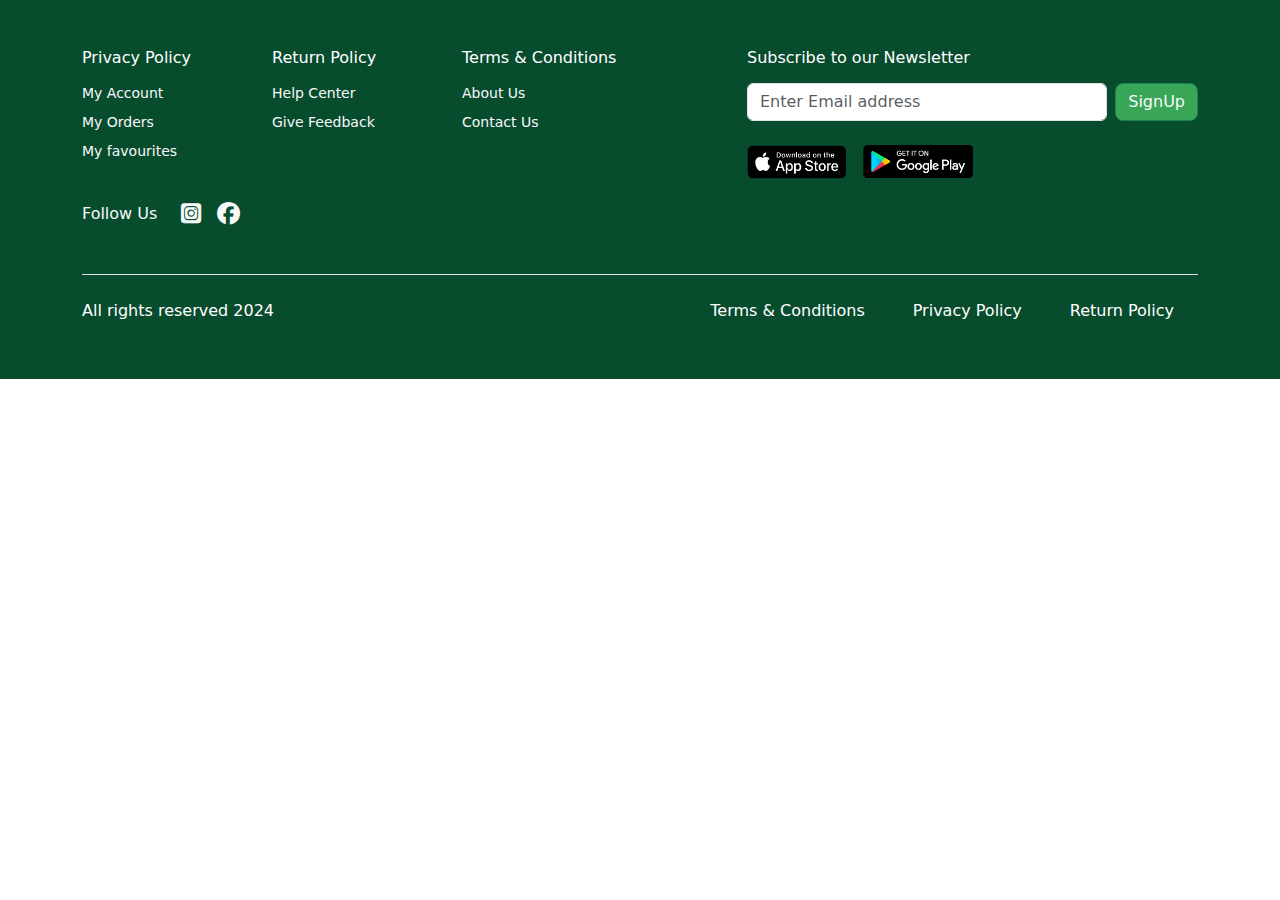
==== footer.html @ 895dc906 "Footer.html and Footer.css added" ====
<!DOCTYPE html>
<html lang="en">
  <head>
    <meta charset="UTF-8" />
    <meta name="viewport" content="width=device-width, initial-scale=1.0" />
    <title>Document</title>
    <link
      href="https://cdn.jsdelivr.net/npm/bootstrap@5.3.3/dist/css/bootstrap.min.css"
      rel="stylesheet"
      integrity="sha384-QWTKZyjpPEjISv5WaRU9OFeRpok6YctnYmDr5pNlyT2bRjXh0JMhjY6hW+ALEwIH"
      crossorigin="anonymous"
    />
    <link
      rel="stylesheet"
      href="https://cdnjs.cloudflare.com/ajax/libs/font-awesome/6.5.0/css/all.min.css"
    />

    <link rel="stylesheet" href="footer.css" />
  </head>
  <body>
    <div class="container-fluid">
      <div class="container">
        <footer class="pt-5">
          <div class="row">
            <div class="col-12 col-md-6">
              <div class="row">
                <div class="col-6 col-md-4 mb-3">
                  <h6>Privacy Policy</h6>
                  <ul class="nav flex-column">
                    <li class="nav-item mb-2">
                      <a href="#" class="nav-link p-0 text-light mt-2"
                        >My Account</a
                      >
                    </li>
                    <li class="nav-item mb-2">
                      <a href="#" class="nav-link p-0 text-light">My Orders</a>
                    </li>
                    <li class="nav-item mb-2">
                      <a href="#" class="nav-link p-0 text-light"
                        >My favourites</a
                      >
                    </li>
                  </ul>
                </div>

                <div class="col-6 col-md-4 mb-2">
                  <h6>Return Policy</h6>
                  <ul class="nav flex-column">
                    <li class="nav-item mb-2">
                      <a href="#" class="nav-link p-0 text-light mt-2"
                        >Help Center</a
                      >
                    </li>
                    <li class="nav-item mb-2">
                      <a href="#" class="nav-link p-0 text-light"
                        >Give Feedback</a
                      >
                    </li>
                  </ul>
                </div>

                <div class="col-6 col-md-4 mb-2">
                  <h6>Terms & Conditions</h6>
                  <ul class="nav flex-column">
                    <li class="nav-item mb-2">
                      <a href="#" class="nav-link p-0 text-light mt-2"
                        >About Us</a
                      >
                    </li>
                    <li class="nav-item mb-2">
                      <a href="#" class="nav-link p-0 text-light">Contact Us</a>
                    </li>
                  </ul>
                </div>
                <div class="d-flex gap-3 pt-3 mb-2">
                  <p class="me-2 text-light">Follow Us</p>
                  <a href="www.instagram.com" target="_blank">
                    <i
                      class="fa-brands fa-square-instagram text-light"
                      style="font-size: 23px"
                    ></i>
                  </a>
                  <a href="www.facebook.com" target="_blank">
                    <i
                      class="fab fa-facebook social-icon text-light"
                      style="font-size: 23px"
                    ></i>
                  </a>
                </div>
              </div>
            </div>

            <div class="col-md-5 offset-md-1">
              <form>
                <h6>Subscribe to our Newsletter</h6>

                <div class="d-flex flex-column flex-sm-row w-100 gap-2 mt-3">
                  <label for="newsletter1" class="visually-hidden"
                    >Email address</label
                  >
                  <input
                    id="newsletter1"
                    type="text"
                    class="form-control rounded-2"
                    placeholder="Enter Email address"
                  />
                  <button
                    class="SignUp btn btn-success text-light rounded-3"
                    type="button"
                  >
                    SignUp
                  </button>
                </div>

                <div
                  class="mt-4 d-flex justify-content-center justify-content-md-start gap-3"
                >
                  <a href="" target="_blank">
                    <img
                      src="images/app-store.png"
                      alt="App store"
                      width="100px"
                      height="40px"
                      class="img-fluid"
                    />
                  </a>

                  <a href="" target="_blank">
                    <img
                      src="images/google-play.png"
                      alt="Play store"
                      width="110px"
                      height="40px"
                      class="img-fluid"
                    />
                  </a>
                </div>
              </form>
            </div>
          </div>

          <div
            class="d-flex flex-column flex-sm-row justify-content-between py-4 my-4 border-top"
          >
            <p class="text-center">All rights reserved 2024</p>
            <ul class="list-unstyled d-flex">
              <li class="px-4">
                <p>Terms & Conditions</p>
              </li>
              <li class="px-4">
                <p>Privacy Policy</p>
              </li>
              <li class="px-4">
                <p>Return Policy</p>
              </li>
            </ul>
          </div>
        </footer>
      </div>
    </div>
  </body>
  <script
    src="https://cdn.jsdelivr.net/npm/bootstrap@5.0.2/dist/js/bootstrap.bundle.min.js"
    integrity="sha384-MrcW6ZMFYlzcLA8Nl+NtUVF0sA7MsXsP1UyJoMp4YLEuNSfAP+JcXn/tWtIaxVXM"
    crossorigin="anonymous"
  ></script>
</html>
---- footer.css ----
.container-fluid{
    background-color: #084C2E;
    color: white;
}
.SignUp{
    background-color: #39A657;
}

.nav-link{
    font-size: 14px;
}
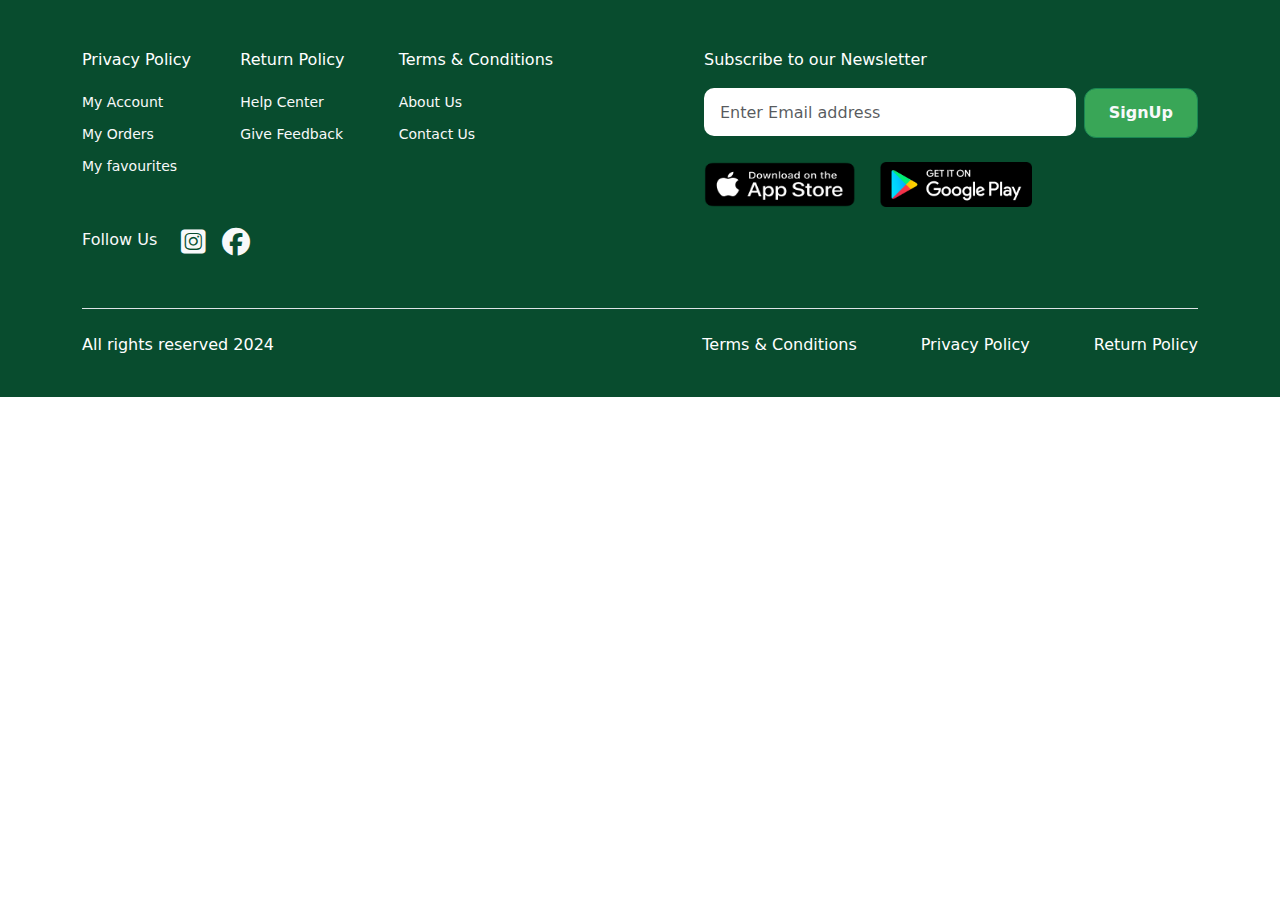
==== commit d69b16d7: "updated footer.html and footer.css" ====
--- a/footer.html
+++ b/footer.html
@@ -18,110 +18,102 @@
     <link rel="stylesheet" href="footer.css" />
   </head>
   <body>
-    <div class="container-fluid">
+    <!--Our Key Features  -->
+
+    <section class="footer-section">
       <div class="container">
         <footer class="pt-5">
           <div class="row">
-            <div class="col-12 col-md-6">
+            <!--Row 1 of 1-->
+            <div class="col-12 col-md-5">
               <div class="row">
-                <div class="col-6 col-md-4 mb-3">
-                  <h6>Privacy Policy</h6>
-                  <ul class="nav flex-column">
-                    <li class="nav-item mb-2">
-                      <a href="#" class="nav-link p-0 text-light mt-2"
-                        >My Account</a
-                      >
-                    </li>
-                    <li class="nav-item mb-2">
-                      <a href="#" class="nav-link p-0 text-light">My Orders</a>
-                    </li>
-                    <li class="nav-item mb-2">
-                      <a href="#" class="nav-link p-0 text-light"
-                        >My favourites</a
-                      >
-                    </li>
-                  </ul>
+                <!--Row 1 of 2-->
+                <div class="col-6 col-md-4 mb-4">
+                  <div class="legal-links">Privacy Policy</div>
+                  <div class="legal-links-items">
+                    <a href="#" class="nav-link text-light">My Account</a>
+
+                    <a href="#" class="nav-link text-light">My Orders</a>
+
+                    <a href="#" class="nav-link text-light">My favourites</a>
+                  </div>
                 </div>
+                <!--Row 2 of 2-->
+                <div class="col-6 col-md-4">
+                  <div class="legal-links">Return Policy</div>
+                  <div class="legal-links-items">
+                    <a href="#" class="nav-link p-0 text-light mt-2"
+                      >Help Center</a
+                    >
 
-                <div class="col-6 col-md-4 mb-2">
-                  <h6>Return Policy</h6>
-                  <ul class="nav flex-column">
-                    <li class="nav-item mb-2">
-                      <a href="#" class="nav-link p-0 text-light mt-2"
-                        >Help Center</a
-                      >
-                    </li>
-                    <li class="nav-item mb-2">
-                      <a href="#" class="nav-link p-0 text-light"
-                        >Give Feedback</a
-                      >
-                    </li>
-                  </ul>
+                    <a href="#" class="nav-link p-0 text-light"
+                      >Give Feedback</a
+                    >
+                  </div>
                 </div>
+                <!--Row 3 of 2-->
+                <div class="col-6 col-md-4">
+                  <div class="legal-links">Terms & Conditions</div>
+                  <div class="legal-links-items">
+                    <a href="#" class="nav-link p-0 text-light mt-2"
+                      >About Us</a
+                    >
 
-                <div class="col-6 col-md-4 mb-2">
-                  <h6>Terms & Conditions</h6>
-                  <ul class="nav flex-column">
-                    <li class="nav-item mb-2">
-                      <a href="#" class="nav-link p-0 text-light mt-2"
-                        >About Us</a
-                      >
-                    </li>
-                    <li class="nav-item mb-2">
-                      <a href="#" class="nav-link p-0 text-light">Contact Us</a>
-                    </li>
-                  </ul>
+                    <a href="#" class="nav-link p-0 text-light">Contact Us</a>
+                  </div>
                 </div>
-                <div class="d-flex gap-3 pt-3 mb-2">
-                  <p class="me-2 text-light">Follow Us</p>
-                  <a href="www.instagram.com" target="_blank">
-                    <i
-                      class="fa-brands fa-square-instagram text-light"
-                      style="font-size: 23px"
-                    ></i>
-                  </a>
-                  <a href="www.facebook.com" target="_blank">
-                    <i
-                      class="fab fa-facebook social-icon text-light"
-                      style="font-size: 23px"
-                    ></i>
-                  </a>
+                <!--Row 4 of 2-->
+                <div class="try d-flex gap-3 mt-3 pb-3">
+                  <div class="social-links-header">
+                    <p class="me-2 text-light">Follow Us</p>
+                  </div>
+                  <div class="social-links d-flex gap-3">
+                    <a href="www.instagra m.com" target="_blank">
+                      <i
+                        class="fa-brands fa-square-instagram text-light fs-3"
+                      ></i>
+                    </a>
+                    <a href="www.facebook.com" target="_blank">
+                      <i
+                        class="fab fa-facebook social-icon text-light fs-3"
+                      ></i>
+                    </a>
+                  </div>
                 </div>
               </div>
             </div>
-
-            <div class="col-md-5 offset-md-1">
-              <form>
-                <h6>Subscribe to our Newsletter</h6>
-
-                <div class="d-flex flex-column flex-sm-row w-100 gap-2 mt-3">
-                  <label for="newsletter1" class="visually-hidden"
-                    >Email address</label
-                  >
-                  <input
-                    id="newsletter1"
-                    type="text"
-                    class="form-control rounded-2"
-                    placeholder="Enter Email address"
-                  />
-                  <button
-                    class="SignUp btn btn-success text-light rounded-3"
-                    type="button"
-                  >
-                    SignUp
-                  </button>
-                </div>
+            <!--Row 2 of 1-->
+            <div class="col-md-6 ms-auto">
+              <div class="search ms-auto">
+                <div class="search-title">Subscribe to our Newsletter</div>
+                <form>
+                  <div class="d-flex flex-sm-row gap-2 mt-3">
+                    <label for="newsletter1" class="visually-hidden"
+                      >Email address</label
+                    >
+                    <input
+                      id="newsletter1"
+                      type="text"
+                      class="form-control"
+                      placeholder="Enter Email address"
+                    />
+                    <button
+                      class="SignUp btn btn-success text-light"
+                      type="button"
+                    >
+                      SignUp
+                    </button>
+                  </div>
+                </form>
 
                 <div
-                  class="mt-4 d-flex justify-content-center justify-content-md-start gap-3"
+                  class="mt-4 d-flex justify-content-center justify-content-md-start gap-4 mb-4"
                 >
                   <a href="" target="_blank">
                     <img
                       src="images/app-store.png"
                       alt="App store"
-                      width="100px"
-                      height="40px"
-                      class="img-fluid"
+                      class="img-fluid store"
                     />
                   </a>
 
@@ -129,13 +121,11 @@
                     <img
                       src="images/google-play.png"
                       alt="Play store"
-                      width="110px"
-                      height="40px"
-                      class="img-fluid"
+                      class="img-fluid store"
                     />
                   </a>
                 </div>
-              </form>
+              </div>
             </div>
           </div>
 
@@ -143,21 +133,19 @@
             class="d-flex flex-column flex-sm-row justify-content-between py-4 my-4 border-top"
           >
             <p class="text-center">All rights reserved 2024</p>
-            <ul class="list-unstyled d-flex">
-              <li class="px-4">
-                <p>Terms & Conditions</p>
-              </li>
-              <li class="px-4">
-                <p>Privacy Policy</p>
-              </li>
-              <li class="px-4">
-                <p>Return Policy</p>
-              </li>
-            </ul>
+            <div
+              class="policy list-unstyled justify-content-center justify-content-sm-end d-flex"
+            >
+              <p class="ps-1">Terms & Conditions</p>
+
+              <p class="policy-list">Privacy Policy</p>
+
+              <p class="policy-list">Return Policy</p>
+            </div>
           </div>
         </footer>
       </div>
-    </div>
+    </section>
   </body>
   <script
     src="https://cdn.jsdelivr.net/npm/bootstrap@5.0.2/dist/js/bootstrap.bundle.min.js"
--- a/footer.css
+++ b/footer.css
@@ -1,11 +1,105 @@
-.container-fluid{
+/* Global Footer */
+
+.footer-section{
     background-color: #084C2E;
-    color: white;
+    color: #FFFFFF;
 }
-.SignUp{
-    background-color: #39A657;
+
+
+/* Row 1 0f 1 CSS */
+
+.legal-links{
+  font-size: 16px;
+  font-weight: 500;
+  line-height: 24px;
+  margin-bottom: 20px;
+  white-space: nowrap;
+}
+
+.legal-links-items{
+  font-size: 14px;
+  font-weight: 400;
+  line-height: 20px;
+  margin-right: 13px;
 }
 
 .nav-link{
-    font-size: 14px;
+  font-size: 14px;
+  font-weight: 400;
+  line-height: 20px;
+  margin-bottom: 12px;
+}
+
+
+
+/* Row 2 of 1 CSS */
+
+.form-control{
+  border-radius: 10px;
+  border: 1px;
+  height: 48px;
+  padding: 12px 16px;
+
+}
+
+.SignUp{
+  background-color: #39A657;
+  border-radius: 12px;
+  font-size: 16px;
+  font-weight: 600;
+  padding: 12px 17.5px;
+  line-height: 24px;
+  
+}
+
+.store{
+  height:51.05px;
+  width:172.3px;
+}
+
+
+/* Copyright section CSS */
+
+.policy{
+  font-size: 14px;
+  font-weight: 400;
+  line-height: 20px;
+  white-space: nowrap;
+}
+
+.policy-list{
+padding-left:2rem;
+}  
+
+/* MEDIA QUERY */
+
+
+@media screen and (min-width: 1280px) {
+
+  .legal-links{
+    white-space: nowrap;
+  }
+
+  .search{
+    max-width: 494px;
+    height: 86px;
+  }
+
+  .SignUp{
+    padding: 12px 24px;
+  }
+
+  .store{
+    width:152px;
+    height:45px;
+  }
+
+  .policy{
+    font-size: 16px;
+    font-weight: 500;
+    line-height: 24px;
+}
+.policy-list{
+  padding-left:4rem;
+} 
 }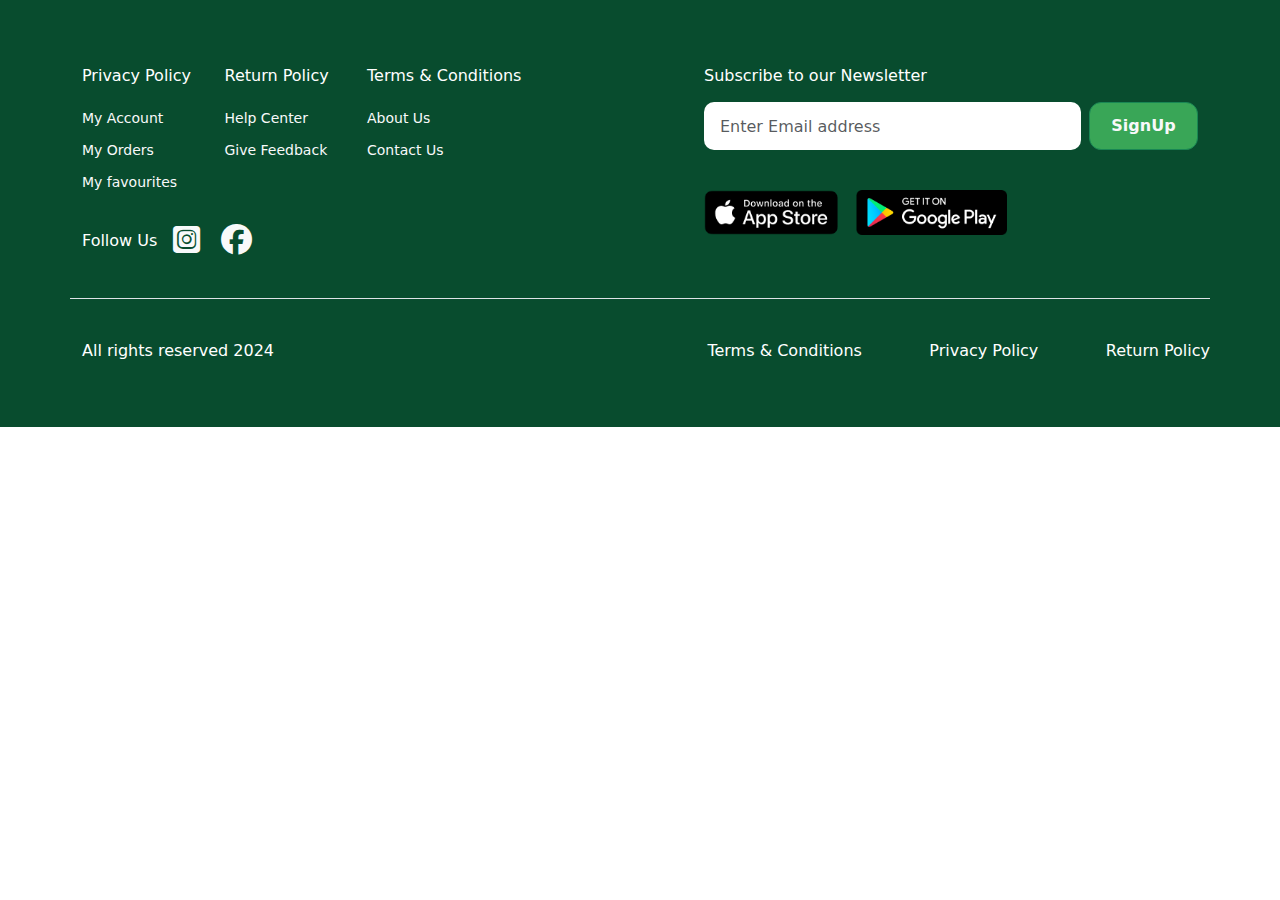
==== commit baf13a0c: "updated footer.html and footer.css" ====
--- a/footer.html
+++ b/footer.html
@@ -20,132 +20,124 @@
   <body>
     <!--Our Key Features  -->
 
-    <section class="footer-section">
+    <footer class="footer-section">
       <div class="container">
-        <footer class="pt-5">
-          <div class="row">
-            <!--Row 1 of 1-->
-            <div class="col-12 col-md-5">
-              <div class="row">
-                <!--Row 1 of 2-->
-                <div class="col-6 col-md-4 mb-4">
-                  <div class="legal-links">Privacy Policy</div>
-                  <div class="legal-links-items">
-                    <a href="#" class="nav-link text-light">My Account</a>
+        <div class="row footer-row">
+          <!--Row 1 of 1-->
+          <div class="col-12 col-md-6 footer-row-1">
+            <div class="row">
+              <!--Row 1 of 2-->
+              <div class="col-5 col-md-3 footer-card">
+                <div class="footer-title">Privacy Policy</div>
+                <div>
+                  <a href="#" class="footer-subtitle text-light">My Account</a>
 
-                    <a href="#" class="nav-link text-light">My Orders</a>
+                  <a href="#" class="footer-subtitle text-light">My Orders</a>
 
-                    <a href="#" class="nav-link text-light">My favourites</a>
-                  </div>
-                </div>
-                <!--Row 2 of 2-->
-                <div class="col-6 col-md-4">
-                  <div class="legal-links">Return Policy</div>
-                  <div class="legal-links-items">
-                    <a href="#" class="nav-link p-0 text-light mt-2"
-                      >Help Center</a
-                    >
-
-                    <a href="#" class="nav-link p-0 text-light"
-                      >Give Feedback</a
-                    >
-                  </div>
-                </div>
-                <!--Row 3 of 2-->
-                <div class="col-6 col-md-4">
-                  <div class="legal-links">Terms & Conditions</div>
-                  <div class="legal-links-items">
-                    <a href="#" class="nav-link p-0 text-light mt-2"
-                      >About Us</a
-                    >
-
-                    <a href="#" class="nav-link p-0 text-light">Contact Us</a>
-                  </div>
-                </div>
-                <!--Row 4 of 2-->
-                <div class="try d-flex gap-3 mt-3 pb-3">
-                  <div class="social-links-header">
-                    <p class="me-2 text-light">Follow Us</p>
-                  </div>
-                  <div class="social-links d-flex gap-3">
-                    <a href="www.instagra m.com" target="_blank">
-                      <i
-                        class="fa-brands fa-square-instagram text-light fs-3"
-                      ></i>
-                    </a>
-                    <a href="www.facebook.com" target="_blank">
-                      <i
-                        class="fab fa-facebook social-icon text-light fs-3"
-                      ></i>
-                    </a>
-                  </div>
+                  <a href="#" class="footer-subtitle text-light"
+                    >My favourites</a
+                  >
                 </div>
               </div>
-            </div>
-            <!--Row 2 of 1-->
-            <div class="col-md-6 ms-auto">
-              <div class="search ms-auto">
-                <div class="search-title">Subscribe to our Newsletter</div>
-                <form>
-                  <div class="d-flex flex-sm-row gap-2 mt-3">
-                    <label for="newsletter1" class="visually-hidden"
-                      >Email address</label
-                    >
-                    <input
-                      id="newsletter1"
-                      type="text"
-                      class="form-control"
-                      placeholder="Enter Email address"
-                    />
-                    <button
-                      class="SignUp btn btn-success text-light"
-                      type="button"
-                    >
-                      SignUp
-                    </button>
-                  </div>
-                </form>
+              <!--Row 2 of 2-->
+              <div class="col-6 col-md-3 footer-card">
+                <div class="footer-title">Return Policy</div>
+                <div>
+                  <a href="#" class="footer-subtitle text-light">Help Center</a>
 
-                <div
-                  class="mt-4 d-flex justify-content-center justify-content-md-start gap-4 mb-4"
-                >
-                  <a href="" target="_blank">
-                    <img
-                      src="images/app-store.png"
-                      alt="App store"
-                      class="img-fluid store"
-                    />
+                  <a href="#" class="footer-subtitle text-light"
+                    >Give Feedback</a
+                  >
+                </div>
+              </div>
+              <!--Row 3 of 2-->
+              <div class="col-6 col-md-4 footer-card">
+                <div class="footer-title">Terms & Conditions</div>
+                <div>
+                  <a href="#" class="footer-subtitle text-light">About Us</a>
+
+                  <a href="#" class="footer-subtitle text-light">Contact Us</a>
+                </div>
+              </div>
+              <!--Row 4 of 2-->
+              <div class="d-flex align-items-center gap-3">
+                <div class="followUs">Follow Us</div>
+                <div class="d-flex gap-3">
+                  <a href="www.instagram.com" target="_blank">
+                    <i
+                      class="fa-brands fa-square-instagram text-light followUs-icon"
+                    ></i>
                   </a>
-
-                  <a href="" target="_blank">
-                    <img
-                      src="images/google-play.png"
-                      alt="Play store"
-                      class="img-fluid store"
-                    />
+                  <a href="www.facebook.com" target="_blank">
+                    <i class="fab fa-facebook text-light followUs-icon"></i>
                   </a>
                 </div>
               </div>
             </div>
           </div>
+          <!--Row 2 of 1-->
+          <div class="search col-md-6 ms-auto">
+            <div>
+              <div class="subscribe">Subscribe to our Newsletter</div>
+              <form>
+                <div class="signUp d-flex flex-sm-row">
+                  <label for="newsletter1" class="visually-hidden"
+                    >Email address</label
+                  >
+                  <input
+                    id="newsletter1"
+                    type="text"
+                    class="form-control"
+                    placeholder="Enter Email address"
+                  />
+                  <button
+                    class="signUp-btn btn btn-success text-light"
+                    type="button"
+                  >
+                    SignUp
+                  </button>
+                </div>
+              </form>
 
-          <div
-            class="d-flex flex-column flex-sm-row justify-content-between py-4 my-4 border-top"
-          >
-            <p class="text-center">All rights reserved 2024</p>
-            <div
-              class="policy list-unstyled justify-content-center justify-content-sm-end d-flex"
-            >
-              <p class="ps-1">Terms & Conditions</p>
+              <div
+                class="d-flex justify-content-center justify-content-md-start"
+              >
+                <a href="" target="_blank">
+                  <img
+                    src="images/app-store.png"
+                    alt="App store"
+                    class="img-fluid app-store"
+                  />
+                </a>
 
-              <p class="policy-list">Privacy Policy</p>
-
-              <p class="policy-list">Return Policy</p>
+                <a href="" target="_blank">
+                  <img
+                    src="images/google-play.png"
+                    alt="Play store"
+                    class="img-fluid play-store"
+                  />
+                </a>
+              </div>
             </div>
           </div>
-        </footer>
+        </div>
+
+        <div class="copyright row border-top">
+          <div
+            class="copyright-title col-12 col-md-6 d-flex justify-content-center justify-content-md-start"
+          >
+            All rights reserved 2024
+          </div>
+          <div class="col-12 col-md-6 d-flex justify-content-between p-md-0">
+            <a class="copyright-subtitle ms-md-auto">Terms & Conditions</a>
+
+            <a class="copyright-subtitle ms-md-auto"> Privacy Policy </a>
+
+            <a class="copyright-subtitle ms-md-auto"> Return Policy </a>
+          </div>
+        </div>
       </div>
-    </section>
+    </footer>
   </body>
   <script
     src="https://cdn.jsdelivr.net/npm/bootstrap@5.0.2/dist/js/bootstrap.bundle.min.js"
--- a/footer.css
+++ b/footer.css
@@ -5,101 +5,168 @@
     color: #FFFFFF;
 }
 
-
+.footer-row{
+  padding-top: 40px;
+  padding-bottom: 24px;
+}
 /* Row 1 0f 1 CSS */
 
-.legal-links{
+.footer-row-1{
+  margin-bottom: 24px;
+}
+.footer-card{
+  margin-bottom: 20px;
+
+  
+}
+
+.footer-title{
   font-size: 16px;
   font-weight: 500;
   line-height: 24px;
   margin-bottom: 20px;
-  white-space: nowrap;
 }
 
-.legal-links-items{
+.footer-subtitle{
+  display: block;
   font-size: 14px;
-  font-weight: 400;
   line-height: 20px;
-  margin-right: 13px;
+  margin-bottom: 12px;
+  text-decoration: none;
 }
 
-.nav-link{
-  font-size: 14px;
-  font-weight: 400;
-  line-height: 20px;
-  margin-bottom: 12px;
+.followUs{
+  font-size: 16px;
+  font-weight: 500;
+  line-height: 24px;
 }
+.followUs-icon{
+  width: 32px;
+  height: 32px;
+  font-size: 31px;
 
+}
 
 
 /* Row 2 of 1 CSS */
 
+.subscribe{
+  font-size: 16px;
+  font-weight: 500;
+  line-height: 24px;
+  margin-bottom: 14px;
+}
+
+.signUp{
+  margin-bottom: 40px;
+}
 .form-control{
   border-radius: 10px;
   border: 1px;
   height: 48px;
   padding: 12px 16px;
-
+  margin-right: 8px;
 }
 
-.SignUp{
+.signUp-btn{
   background-color: #39A657;
   border-radius: 12px;
   font-size: 16px;
   font-weight: 600;
-  padding: 12px 17.5px;
+  padding: 10px 21px;
   line-height: 24px;
   
 }
 
-.store{
+.app-store{
   height:51.05px;
-  width:172.3px;
+  width:152.73px;
+  margin-right: 16px;
+}
+.play-store{
+  height: 51.05px;
+  width:172.3px
 }
 
 
 /* Copyright section CSS */
 
-.policy{
+.copyright-title{
+  
+  font-weight: 500;
+  margin-bottom: 24px;
+
+}
+
+.copyright-subtitle{
   font-size: 14px;
   font-weight: 400;
   line-height: 20px;
   white-space: nowrap;
+  text-decoration: none;
+  color: inherit;
+  display: inline-block;
+
+}  
+
+.copyright{
+  padding-top: 24px;
+  padding-bottom: 40px;
 }
-
-.policy-list{
-padding-left:2rem;
-}  
 
 /* MEDIA QUERY */
 
 
 @media screen and (min-width: 1280px) {
 
-  .legal-links{
-    white-space: nowrap;
+  .footer-row{
+    padding-top: 64px;
+    padding-bottom: 40px;
+  }
+
+  .footer-row-1{
+    margin-bottom: 0;
   }
 
   .search{
-    max-width: 494px;
+    max-width: 518px;
     height: 86px;
+  }
+
+  .signUp-btn{
+     min-width: 109px;
   }
 
   .SignUp{
     padding: 12px 24px;
+
   }
 
-  .store{
-    width:152px;
+  .app-store{
     height:45px;
+    width:134.62px;
+    margin-right: 16.98px;
+
+  }
+  .play-store{
+    height:45px;
+    width:151.88px;
   }
 
-  .policy{
+  .copyright{
+    padding-top: 40px;
+    padding-bottom: 64px;
+  }
+.copyright-title{
+  margin-bottom: 0;
+}
+  .copyright-subtitle{
     font-size: 16px;
     font-weight: 500;
     line-height: 24px;
-}
-.policy-list{
-  padding-left:4rem;
+  }
+ 
+ .form-control{
+  width: 377px;
 } 
 }